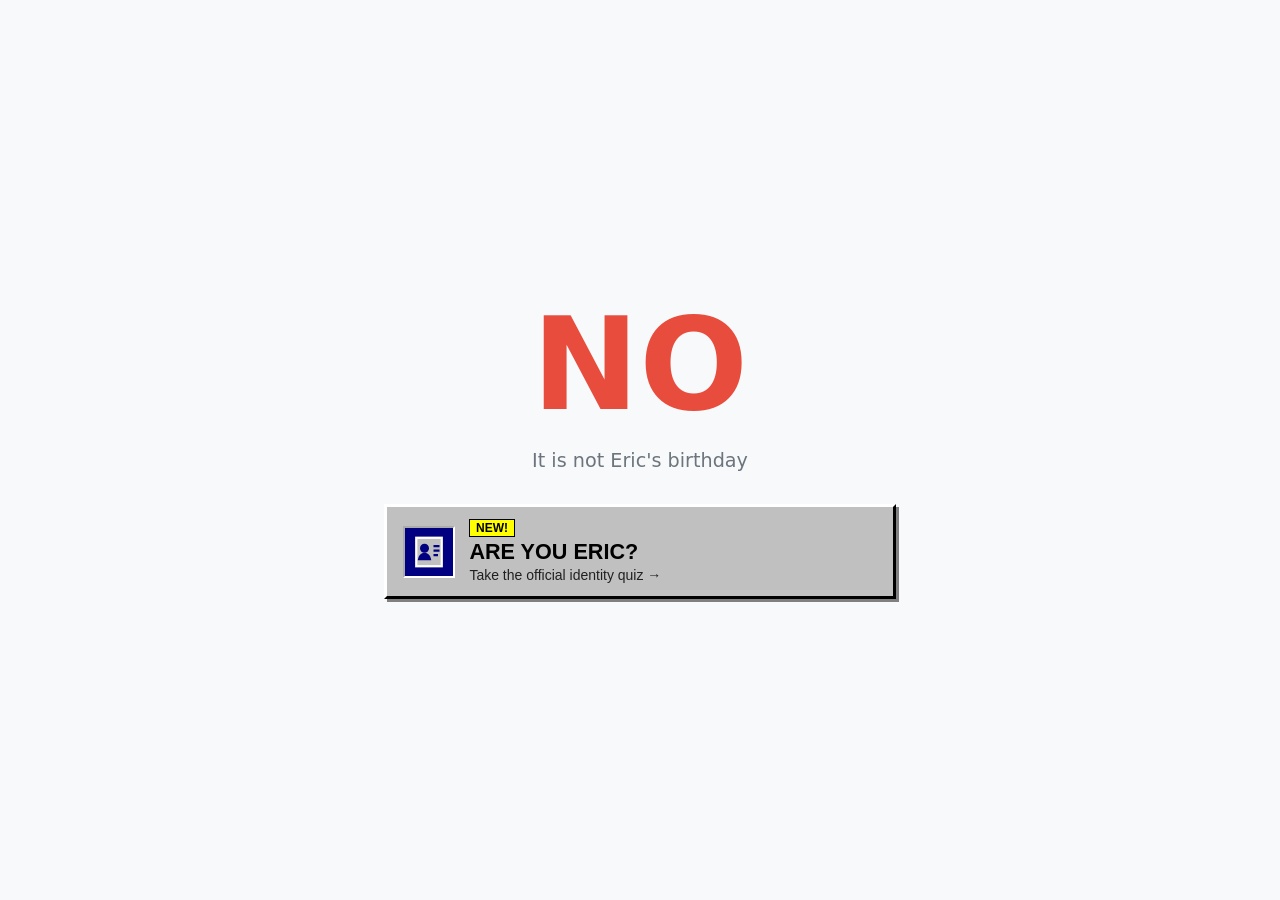
==== index.html @ 6e1b5331 "feat: add Eric identity quiz" ====
<!DOCTYPE html>
<html lang="en">
  <head>
    <meta charset="UTF-8" />
    <meta name="viewport" content="width=device-width, initial-scale=1.0" />
    <title>Is it Eric's Birthday?</title>
    <style>
      :root {
        --primary-color: #e74c3c;
        --success-color: #27ae60;
        --text-color: #333;
        --background-color: #f8f9fa;
        --subtitle-color: #6c757d;
        --font-family: system-ui, -apple-system, 'Segoe UI', Roboto, sans-serif;
      }

      * {
        box-sizing: border-box;
      }

      body {
        display: flex;
        flex-direction: column;
        justify-content: center;
        align-items: center;
        min-height: 100vh;
        margin: 0;
        padding: 1rem;
        font-family: var(--font-family);
        background-color: var(--background-color);
        color: var(--text-color);
        font-size: 1rem;
        text-align: center;
        line-height: 1.2;
      }

      .birthday-container {
        max-width: 90vw;
        display: flex;
        flex-direction: column;
        align-items: center;
        gap: 1rem;
      }

      .birthday-status {
        font-size: clamp(5rem, 15vw, 8rem);
        font-weight: 700;
        line-height: 1;
        color: var(--primary-color);
        transition: color 0.3s ease;
      }

      .birthday-status[data-status="yes"] {
        color: var(--success-color);
      }

      .birthday-subtitle {
        font-size: clamp(1rem, 2.25vw, 1.2rem);
        color: var(--subtitle-color);
        font-weight: 400;
        margin-top: 0.25rem;
      }

      .quiz-promo {
        display: grid;
        grid-template-columns: auto minmax(0, 1fr);
        align-items: center;
        gap: 0.9rem;
        width: min(32rem, 100%);
        min-height: 4.5rem;
        margin-top: 2rem;
        padding: 0.75rem 1rem;
        background: #c0c0c0;
        border-color: #ffffff #000000 #000000 #ffffff;
        border-style: solid;
        border-width: 0.1875rem;
        box-shadow: 0.1875rem 0.1875rem 0 #808080;
        color: #000000;
        font-family: "MS Sans Serif", Tahoma, Geneva, Verdana, sans-serif;
        text-align: left;
        text-decoration: none;
      }

      .quiz-promo:hover {
        background: #d0d0d0;
      }

      .quiz-promo:focus-visible {
        outline: 0.1875rem solid #000080;
        outline-offset: 0.25rem;
      }

      .quiz-promo:active {
        border-color: #000000 #ffffff #ffffff #000000;
        box-shadow: none;
        transform: translate(0.1875rem, 0.1875rem);
      }

      .quiz-promo-icon {
        display: grid;
        width: 3.25rem;
        height: 3.25rem;
        place-items: center;
        background: #000080;
        border: 0.125rem inset #ffffff;
        color: #ffffff;
      }

      .quiz-promo-icon svg {
        width: 2.25rem;
        height: 2.25rem;
      }

      .quiz-promo-copy {
        display: grid;
        gap: 0.15rem;
        min-width: 0;
      }

      .quiz-promo-badge {
        width: max-content;
        padding: 0.1rem 0.35rem;
        background: #ffff00;
        border: 0.0625rem solid #000000;
        font-size: 0.75rem;
        font-weight: 700;
        line-height: 1.1;
      }

      .quiz-promo-title {
        font-size: clamp(1rem, 5vw, 1.35rem);
        line-height: 1.1;
      }

      .quiz-promo-description {
        color: #202020;
        font-size: 0.875rem;
        line-height: 1.3;
      }

      @media (max-width: 25rem) {
        .quiz-promo {
          gap: 0.625rem;
          min-height: 4rem;
          margin-top: 1.5rem;
          padding: 0.5rem 0.625rem;
        }

        .quiz-promo-icon {
          width: 2.75rem;
          height: 2.75rem;
        }

        .quiz-promo-icon svg {
          width: 1.875rem;
          height: 1.875rem;
        }

        .quiz-promo-description {
          font-size: 0.8125rem;
        }
      }

      @media (prefers-reduced-motion: reduce) {
        .birthday-status,
        .quiz-promo {
          transition: none;
        }
      }
    </style>
  </head>
  <body>
    <main class="birthday-container">
      <div class="birthday-status" role="status" aria-live="polite" id="birthdayStatus"></div>
      <div class="birthday-subtitle" id="birthdaySubtitle"></div>
    </main>

    <a
      class="quiz-promo"
      href="/are-you-eric.html"
      aria-label="New: Take the Are You Eric identity quiz"
    >
      <span class="quiz-promo-icon" aria-hidden="true">
        <svg viewBox="0 0 48 48" focusable="false">
          <rect x="7" y="5" width="34" height="38" fill="#c0c0c0" stroke="currentColor" stroke-width="3" />
          <circle cx="18" cy="19" r="6" fill="#000080" />
          <path d="M9 35c1-7 5-10 9-10s8 3 9 10" fill="#000080" />
          <path d="M30 16h8M30 22h8M30 28h6" stroke="#000080" stroke-width="3" />
        </svg>
      </span>
      <span class="quiz-promo-copy">
        <span class="quiz-promo-badge">NEW!</span>
        <strong class="quiz-promo-title">ARE YOU ERIC?</strong>
        <span class="quiz-promo-description">Take the official identity quiz →</span>
      </span>
    </a>

    <script>
      function checkBirthday() {
        const today = new Date();
        const currentMonth = today.getMonth() + 1;
        const currentDay = today.getDate();

        const targetMonth = 7;
        const targetDay = 3;

        const birthdayStatusElement = document.getElementById("birthdayStatus");
        const birthdaySubtitleElement = document.getElementById("birthdaySubtitle");

        if (currentMonth === targetMonth && currentDay === targetDay) {
          birthdayStatusElement.textContent = "YES";
          birthdayStatusElement.setAttribute("data-status", "yes");
          birthdaySubtitleElement.textContent = "It is Eric's birthday";
        } else {
          birthdayStatusElement.textContent = "NO";
          birthdayStatusElement.setAttribute("data-status", "no");
          birthdaySubtitleElement.textContent = "It is not Eric's birthday";
        }
      }

      checkBirthday();
    </script>
  </body>
</html>
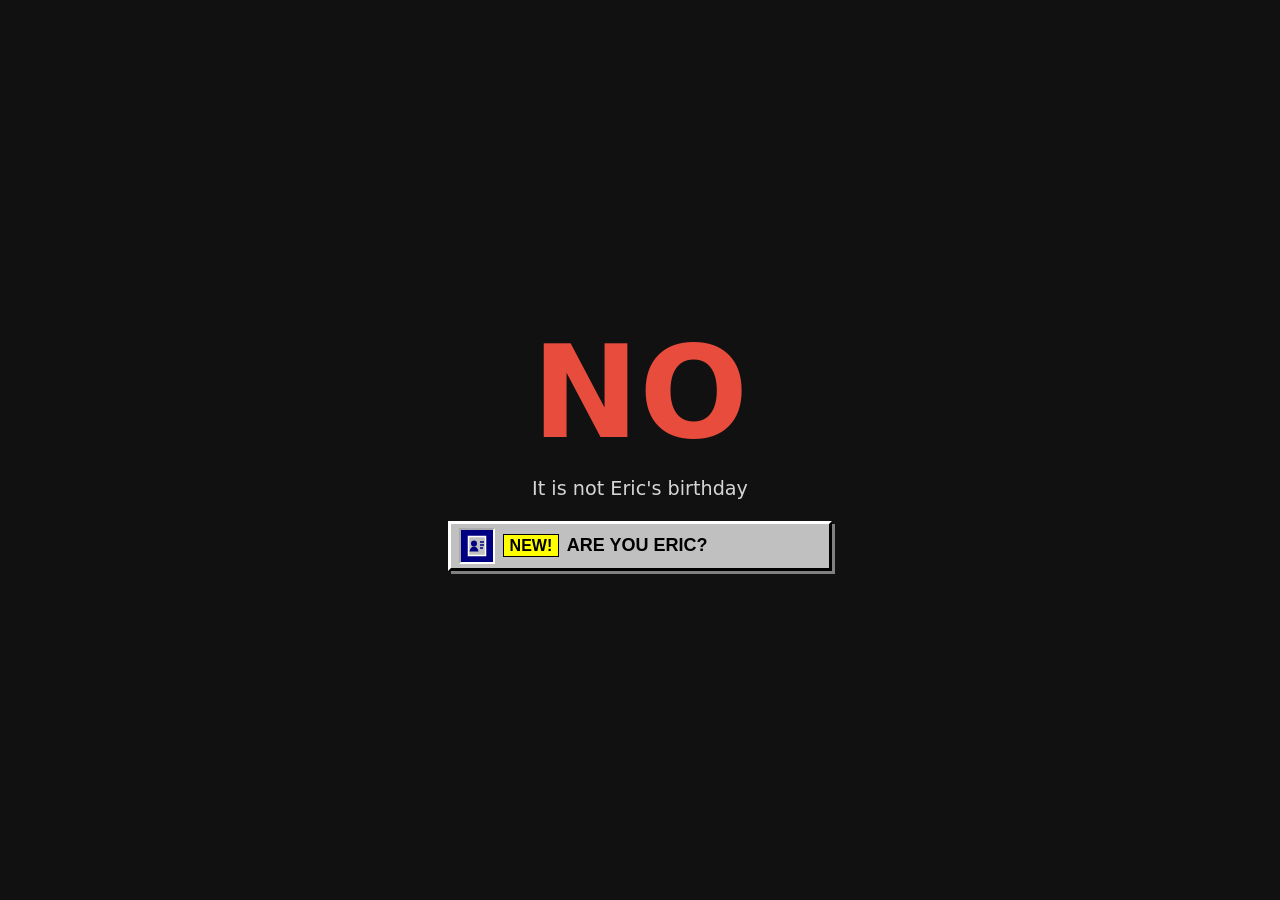
==== commit 46e23333: "feat: complete identity quiz refinements" ====
--- a/index.html
+++ b/index.html
@@ -8,9 +8,9 @@
       :root {
         --primary-color: #e74c3c;
         --success-color: #27ae60;
-        --text-color: #333;
-        --background-color: #f8f9fa;
-        --subtitle-color: #6c757d;
+        --text-color: #f2f2f2;
+        --background-color: #111111;
+        --subtitle-color: #d6d6d6;
         --font-family: system-ui, -apple-system, 'Segoe UI', Roboto, sans-serif;
       }
 
@@ -62,14 +62,13 @@
       }
 
       .quiz-promo {
-        display: grid;
-        grid-template-columns: auto minmax(0, 1fr);
-        align-items: center;
-        gap: 0.9rem;
-        width: min(32rem, 100%);
-        min-height: 4.5rem;
-        margin-top: 2rem;
-        padding: 0.75rem 1rem;
+        display: flex;
+        align-items: center;
+        gap: 0.5rem;
+        width: min(24rem, 100%);
+        min-height: 2.75rem;
+        margin-top: 1.25rem;
+        padding: 0.25rem 0.5rem;
         background: #c0c0c0;
         border-color: #ffffff #000000 #000000 #ffffff;
         border-style: solid;
@@ -88,6 +87,7 @@
       .quiz-promo:focus-visible {
         outline: 0.1875rem solid #000080;
         outline-offset: 0.25rem;
+        box-shadow: 0 0 0 0.4375rem var(--text-color);
       }
 
       .quiz-promo:active {
@@ -98,8 +98,9 @@
 
       .quiz-promo-icon {
         display: grid;
-        width: 3.25rem;
-        height: 3.25rem;
+        flex: 0 0 auto;
+        width: 2.25rem;
+        height: 2.25rem;
         place-items: center;
         background: #000080;
         border: 0.125rem inset #ffffff;
@@ -107,13 +108,14 @@
       }
 
       .quiz-promo-icon svg {
-        width: 2.25rem;
-        height: 2.25rem;
+        width: 1.5rem;
+        height: 1.5rem;
       }
 
       .quiz-promo-copy {
-        display: grid;
-        gap: 0.15rem;
+        display: flex;
+        align-items: center;
+        gap: 0.5rem;
         min-width: 0;
       }
 
@@ -122,42 +124,32 @@
         padding: 0.1rem 0.35rem;
         background: #ffff00;
         border: 0.0625rem solid #000000;
-        font-size: 0.75rem;
+        font-size: 1rem;
         font-weight: 700;
         line-height: 1.1;
       }
 
       .quiz-promo-title {
-        font-size: clamp(1rem, 5vw, 1.35rem);
+        font-size: clamp(1rem, 4vw, 1.125rem);
         line-height: 1.1;
-      }
-
-      .quiz-promo-description {
-        color: #202020;
-        font-size: 0.875rem;
-        line-height: 1.3;
+        white-space: nowrap;
       }
 
       @media (max-width: 25rem) {
         .quiz-promo {
-          gap: 0.625rem;
-          min-height: 4rem;
-          margin-top: 1.5rem;
-          padding: 0.5rem 0.625rem;
+          gap: 0.375rem;
+          margin-top: 1rem;
+          padding-inline: 0.375rem;
         }
 
         .quiz-promo-icon {
-          width: 2.75rem;
-          height: 2.75rem;
+          width: 2rem;
+          height: 2rem;
         }
 
         .quiz-promo-icon svg {
-          width: 1.875rem;
-          height: 1.875rem;
-        }
-
-        .quiz-promo-description {
-          font-size: 0.8125rem;
+          width: 1.375rem;
+          height: 1.375rem;
         }
       }
 
@@ -177,7 +169,7 @@
 
     <a
       class="quiz-promo"
-      href="/are-you-eric.html"
+      href="./are-you-eric.html?v=2"
       aria-label="New: Take the Are You Eric identity quiz"
     >
       <span class="quiz-promo-icon" aria-hidden="true">
@@ -191,7 +183,6 @@
       <span class="quiz-promo-copy">
         <span class="quiz-promo-badge">NEW!</span>
         <strong class="quiz-promo-title">ARE YOU ERIC?</strong>
-        <span class="quiz-promo-description">Take the official identity quiz →</span>
       </span>
     </a>
 
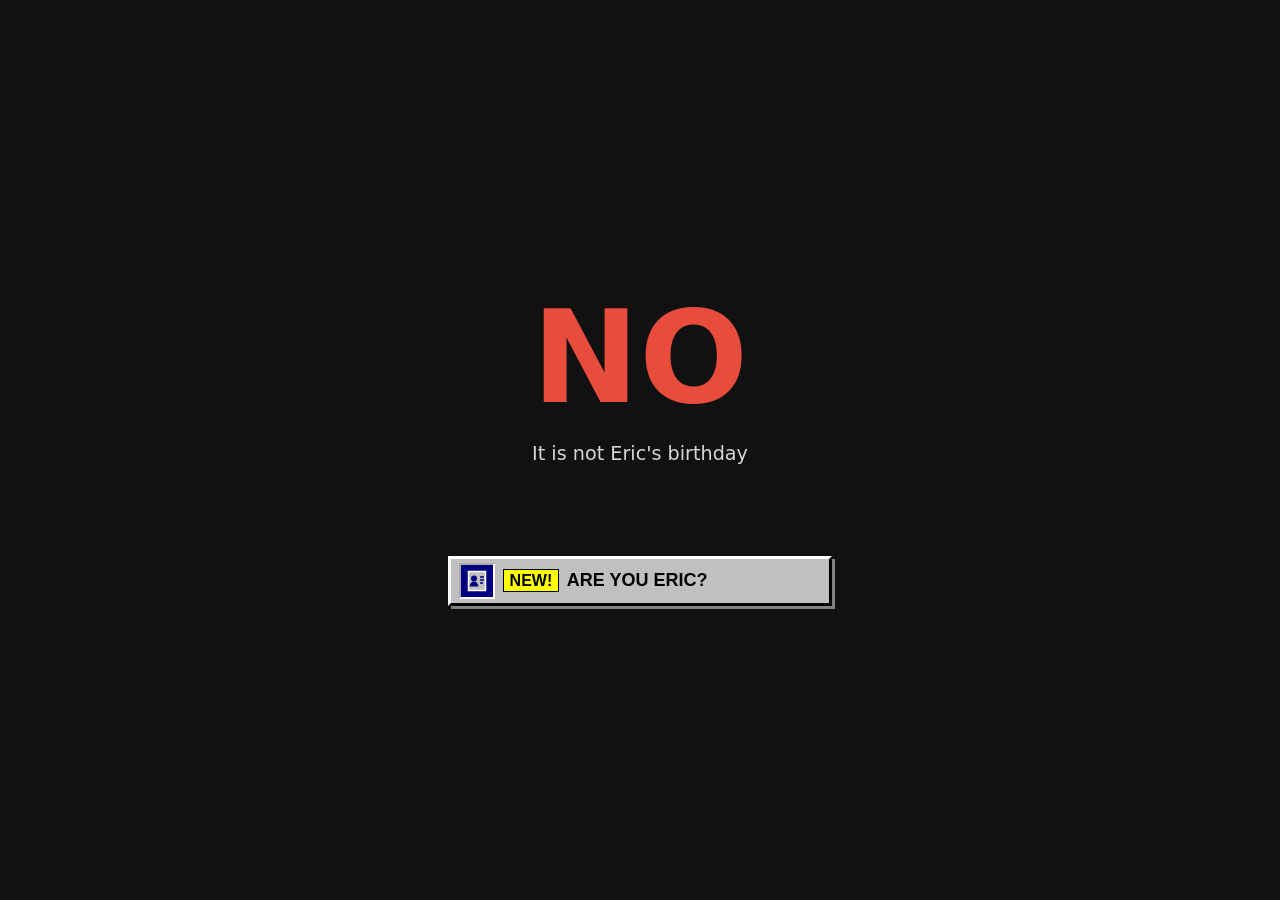
==== commit ede73f20: "style: separate homepage quiz promotion" ====
--- a/index.html
+++ b/index.html
@@ -67,7 +67,7 @@
         gap: 0.5rem;
         width: min(24rem, 100%);
         min-height: 2.75rem;
-        margin-top: 1.25rem;
+        margin-top: clamp(3rem, 10vh, 6rem);
         padding: 0.25rem 0.5rem;
         background: #c0c0c0;
         border-color: #ffffff #000000 #000000 #ffffff;
@@ -138,7 +138,6 @@
       @media (max-width: 25rem) {
         .quiz-promo {
           gap: 0.375rem;
-          margin-top: 1rem;
           padding-inline: 0.375rem;
         }
 
